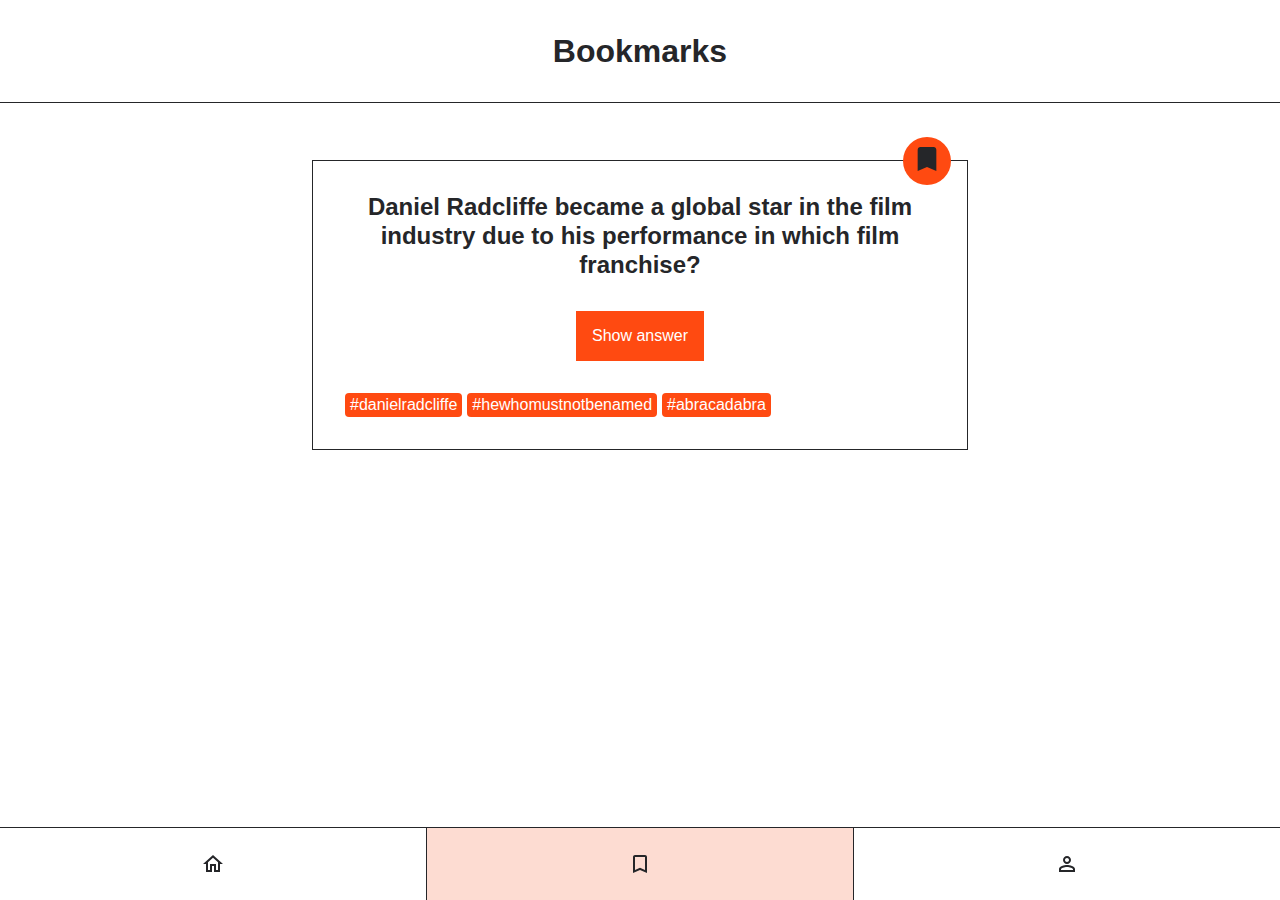
==== bookmarks.html @ 9d01eeaa ""initial commit"" ====
<!DOCTYPE html>
<html lang="en">
  <head>
    <meta charset="UTF-8" />
    <meta http-equiv="X-UA-Compatible" content="IE=edge" />
    <meta name="viewport" content="width=device-width, initial-scale=1.0" />
    <title>Quiz-App</title>
    <link rel="stylesheet" href="./styles.css" />
  </head>
  <body>
    <header class="header">
      <h1 class="header__title">Bookmarks</h1>
    </header>
    <main>
      <ul class="card-list">
        <li class="card-list__item">
          <article class="card">
            <h2 class="card__question">
              Daniel Radcliffe became a global star in the film industry due to
              his performance in which film franchise?
            </h2>
            <button class="card__button-answer" type="button">
              Show answer
            </button>
            <p class="card__answer">Harry Potter</p>
            <ul class="card__tag-list">
              <li class="card__tag-list-item">#danielradcliffe</li>
              <li class="card__tag-list-item">#hewhomustnotbenamed</li>
              <li class="card__tag-list-item">#abracadabra</li>
            </ul>
            <div class="card__button-bookmark">
              <button
                class="bookmark bookmark--active"
                aria-label="bookmark"
                type="button"
              >
                <svg
                  class="bookmark__icon"
                  xmlns="http://www.w3.org/2000/svg"
                  viewbox="0 0 24 24"
                >
                  <path
                    d="M17 3H7c-1.1 0-2 .9-2 2v16l7-3 7 3V5c0-1.1-.9-2-2-2z"
                  />
                </svg>
              </button>
            </div>
          </article>
        </li>
      </ul>
    </main>

    <nav class="navigation">
      <ul class="navigation__list">
        <li class="navigation__list-item">
          <a
            class="navigation__link"
            href="index.html"
            aria-label="go to home page"
          >
            <svg
              xmlns="http://www.w3.org/2000/svg"
              height="24px"
              viewbox="0 0 24 24"
              width="24px"
            >
              <path
                d="M12 5.69l5 4.5V18h-2v-6H9v6H7v-7.81l5-4.5M12 3L2 12h3v8h6v-6h2v6h6v-8h3L12 3z"
              />
            </svg>
          </a>
        </li>
        <li class="navigation__list-item navigation__list-item--active">
          <a
            class="navigation__link"
            href="bookmarks.html"
            aria-label="go to bookmarks page"
          >
            <svg
              xmlns="http://www.w3.org/2000/svg"
              height="24px"
              viewbox="0 0 24 24"
              width="24px"
            >
              <path
                d="M17 3H7c-1.1 0-2 .9-2 2v16l7-3 7 3V5c0-1.1-.9-2-2-2zm0 15l-5-2.18L7 18V5h10v13z"
              />
            </svg>
          </a>
        </li>
        <li class="navigation__list-item">
          <a
            class="navigation__link"
            href="profile.html"
            aria-label="go to profile page"
          >
            <svg
              xmlns="http://www.w3.org/2000/svg"
              height="24px"
              viewbox="0 0 24 24"
              width="24px"
            >
              <path
                d="M12 6c1.1 0 2 .9 2 2s-.9 2-2 2-2-.9-2-2 .9-2 2-2m0 9c2.7 0 5.8 1.29 6 2v1H6v-.99c.2-.72 3.3-2.01 6-2.01m0-11C9.79 4 8 5.79 8 8s1.79 4 4 4 4-1.79 4-4-1.79-4-4-4zm0 9c-2.67 0-8 1.34-8 4v3h16v-3c0-2.66-5.33-4-8-4z"
              />
            </svg>
          </a>
        </li>
      </ul>
    </nav>
  </body>
</html>
---- styles.css ----
@import "./global.css";

@import "./components/bookmark/bookmark.css";
@import "./components/card-list/card-list.css";
@import "./components/card/card.css";
@import "./components/header/header.css";
@import "./components/navigation/navigation.css";
@import "./components/profile/profile.css";
@import "./components/counter-list/counter-list.css";
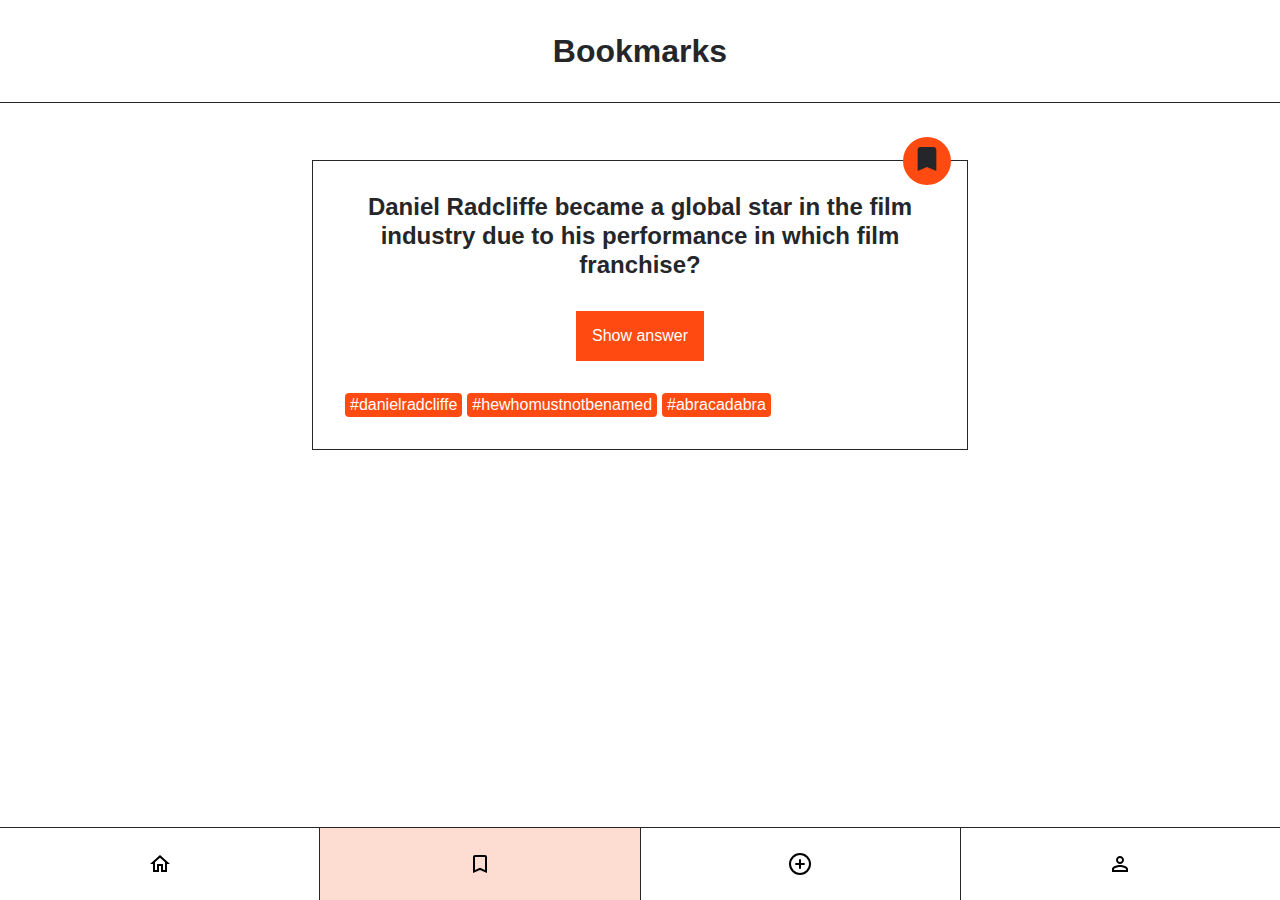
==== commit 38702483: "Add form.html / Add form.html to navigation / Add form.css" ====
--- a/bookmarks.html
+++ b/bookmarks.html
@@ -51,7 +51,7 @@
     </main>
 
     <nav class="navigation">
-      <ul class="navigation__list">
+      <ul class="navigation__list" data-js="navigation-list">
         <li class="navigation__list-item">
           <a
             class="navigation__link"
@@ -91,6 +91,30 @@
         <li class="navigation__list-item">
           <a
             class="navigation__link"
+            href="form.html"
+            aria-label="go to form page"
+          >
+            <svg
+              xmlns="http://www.w3.org/2000/svg"
+              width="24"
+              height="24"
+              viewBox="0 0 24 24"
+              fill="none"
+              stroke="black"
+              stroke-width="2"
+              stroke-linecap="round"
+              stroke-linejoin="round"
+              class="lucide lucide-circle-plus"
+            >
+              <circle cx="12" cy="12" r="10" />
+              <path d="M8 12h8" />
+              <path d="M12 8v8" />
+            </svg>
+          </a>
+        </li>
+        <li class="navigation__list-item">
+          <a
+            class="navigation__link"
             href="profile.html"
             aria-label="go to profile page"
           >
--- a/styles.css
+++ b/styles.css
@@ -7,3 +7,4 @@
 @import "./components/navigation/navigation.css";
 @import "./components/profile/profile.css";
 @import "./components/counter-list/counter-list.css";
+@import "./components/form/form.css";
